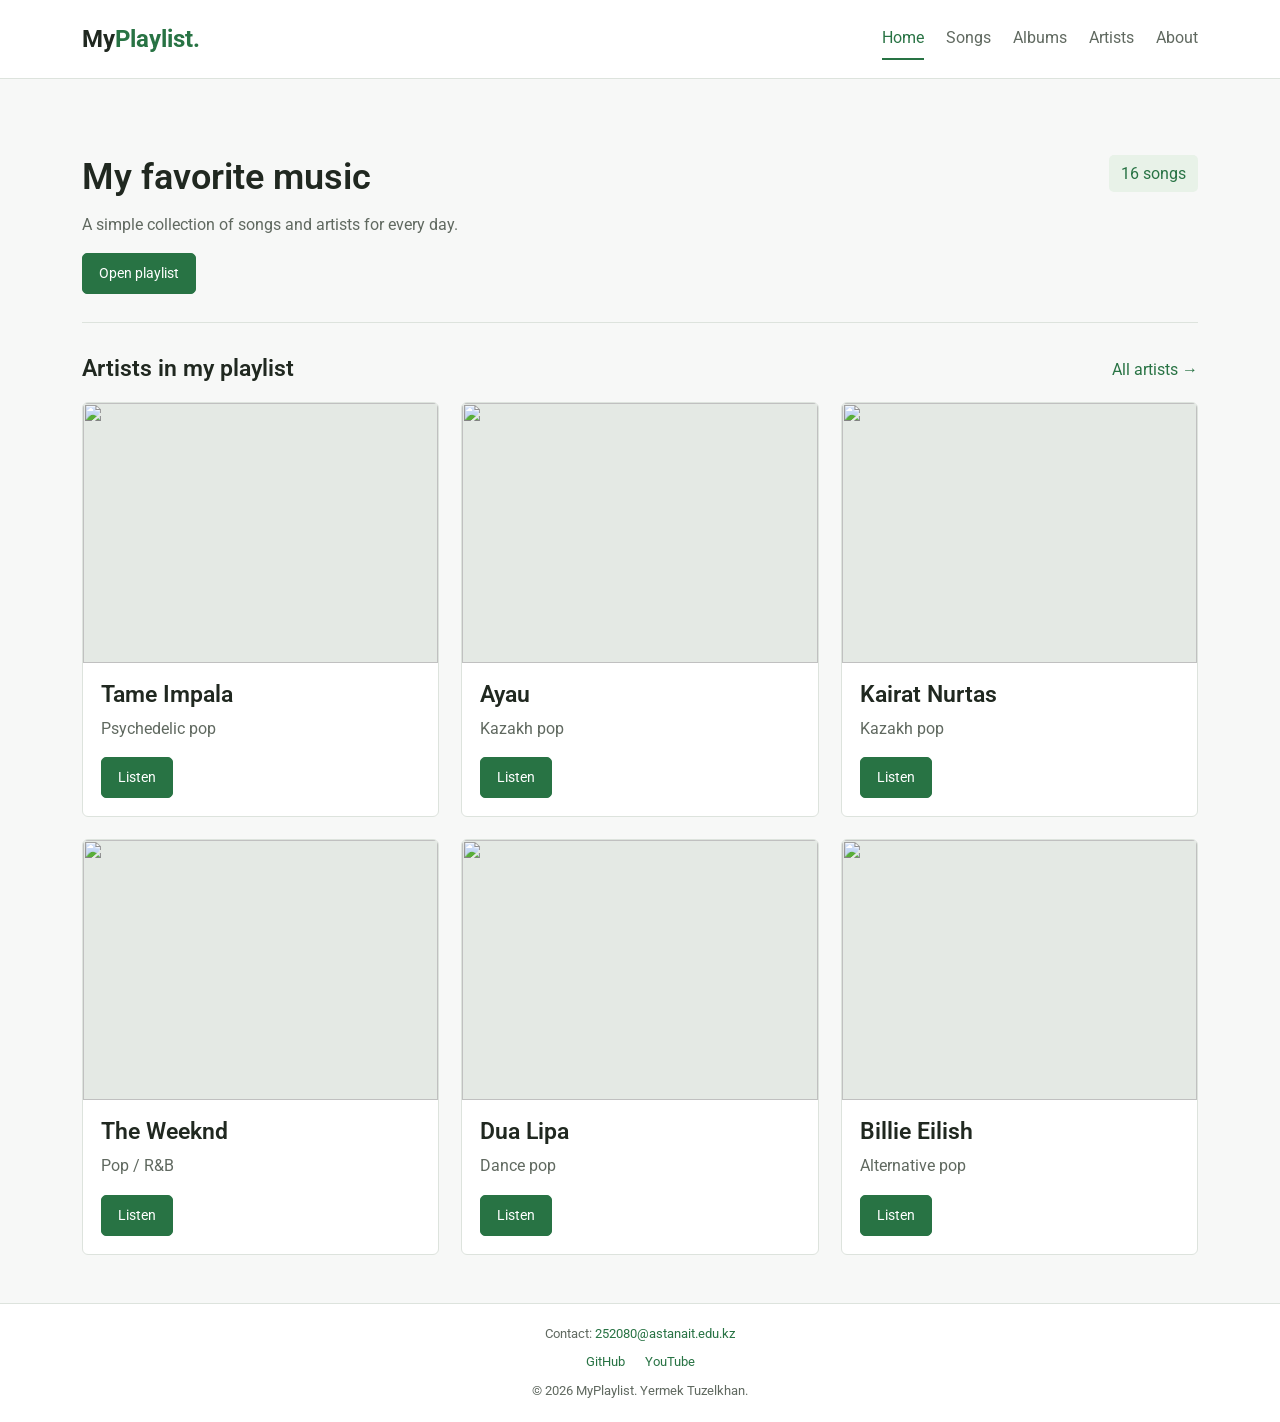
==== index.html @ 05e533fe "first commit" ====
<!DOCTYPE html>
<html lang="en">
    <head>
        <meta charset="UTF-8">
        <meta name="viewport" content="width=device-width, initial-scale=1.0">
        <title> Home | MyPlaylist </title>
        <link href="https://cdn.jsdelivr.net/npm/bootstrap@5.3.0/dist/css/bootstrap.min.css" rel="stylesheet">
        <link href="https://fonts.googleapis.com/css2?family=Roboto:wght@400;500;600;700&amp;display=swap" rel="stylesheet">
        <link href="css/style.css" rel="stylesheet">
        <link href="css/cards.css" rel="stylesheet">
        <link href="css/home.css" rel="stylesheet">
    </head>
    <body>
        <!-- Site header and navigation -->
        <header class="header">
            <div class="container header-container">
                <a href="index.html" class="logo"> My<span>Playlist.</span> </a>
                <nav>
                    <ul class="nav-links">
                        <li>
                            <a href="index.html" class="active"> Home </a>
                        </li>
                        <li>
                            <a href="songs.html"> Songs </a>
                        </li>
                        <li>
                            <a href="albums.html"> Albums </a>
                        </li>
                        <li>
                            <a href="artists.html"> Artists </a>
                        </li>
                        <li>
                            <a href="about.html"> About </a>
                        </li>
                    </ul>
                </nav>
            </div>
        </header>
        <!-- Main page content -->
        <main class="container my-5">
            <section id="home">
                <span class="playlist-count">16 songs</span>
                <div>
                    <h1>My favorite music</h1>
                    <p>A simple collection of songs and artists for every day.</p>
                    <a class="btn music-btn" href="songs.html">Open playlist</a>
                </div>
            </section>
            <section class="section">
                <div class="section-heading">
                    <h2>Artists in my playlist</h2>
                    <a href="artists.html">All artists →</a>
                </div>
                <div class="card-grid">
                    <div class="music-card" id="tame-impala">
                        <img src="https://upload.wikimedia.org/wikipedia/commons/0/08/Tame_Impala_%40_Somerville_Auditorium_(26_4_2009)_(3492591901).jpg" width="600" height="600" loading="lazy">
                        <div class="card-content">
                            <h2>Tame Impala</h2>
                            <p>Psychedelic pop</p>
                            <!-- Add your music link in href below -->
                            <a class="btn music-btn" href="#">Listen</a>
                        </div>
                    </div>
                    <div class="music-card" id="ayau">
                        <img src="https://assets.harpersbazaar.kz/uploads/harpersbazaar/2024/04/photo_2024-04-02_13-04-02.jpg" width="600" height="600" loading="lazy">
                        <div class="card-content">
                            <h2>Ayau</h2>
                            <p>Kazakh pop</p>
                            <!-- Add your music link in href below -->
                            <a class="btn music-btn" href="#">Listen</a>
                        </div>
                    </div>
                    <div class="music-card" id="kairat-nurtas">
                        <img src="https://upload.wikimedia.org/wikipedia/commons/0/09/Kairat_Nurtas.jpg" width="600" height="600" loading="lazy">
                        <div class="card-content">
                            <h2>Kairat Nurtas</h2>
                            <p>Kazakh pop</p>
                            <!-- Add your music link in href below -->
                            <a class="btn music-btn" href="#">Listen</a>
                        </div>
                    </div>
                    <div class="music-card" id="the-weeknd">
                        <img src="https://upload.wikimedia.org/wikipedia/commons/a/a0/The_Weeknd_Portrait_by_Brian_Ziff.jpg" width="600" height="600" loading="lazy">
                        <div class="card-content">
                            <h2>The Weeknd</h2>
                            <p>Pop / R&amp;B</p>
                            <!-- Add your music link in href below -->
                            <a class="btn music-btn" href="#">Listen</a>
                        </div>
                    </div>
                    <div class="music-card" id="dua-lipa">
                        <img src="https://upload.wikimedia.org/wikipedia/commons/b/b5/Dua_Lipa-0872.jpg" width="600" height="600" loading="lazy">
                        <div class="card-content">
                            <h2>Dua Lipa</h2>
                            <p>Dance pop</p>
                            <!-- Add your music link in href below -->
                            <a class="btn music-btn" href="#">Listen</a>
                        </div>
                    </div>
                    <div class="music-card" id="billie-eilish">
                        <img src="https://upload.wikimedia.org/wikipedia/commons/f/fa/Billie_Eilish_2019_by_Glenn_Francis_(cropped)_2.jpg" width="600" height="600" loading="lazy">
                        <div class="card-content">
                            <h2>Billie Eilish</h2>
                            <p>Alternative pop</p>
                            <!-- Add your music link in href below -->
                            <a class="btn music-btn" href="#">Listen</a>
                        </div>
                    </div>
                </div>
            </section>
        </main>
        <!-- Contact information and external links -->
        <footer class="footer">
            <div class="container">
                <p> Contact: <a href="mailto:252080@astanait.edu.kz"> 252080@astanait.edu.kz </a> </p>
                <div class="social-links">
                    <a href="https://github.com/yTuzelkhan"> GitHub </a>
                    <!-- Add your music link in href below -->
                    <a href="#"> YouTube </a>
                </div>
                <p class="mb-0 text-center"> &copy; 2026 MyPlaylist. Yermek Tuzelkhan. </p>
            </div>
        </footer>
    </body>
</html>
---- css/style.css ----
:root {
    --main-color: #287344;
    --text-color: #202820;
    --muted-color: #606960;
}

* {
    box-sizing: border-box;
}

body {
    margin: 0;
    font-family: "Roboto", Arial, sans-serif;
    background: #f7f8f7;
    color: var(--text-color);
    line-height: 1.6;
    min-height: 100vh;
    display: flex;
    flex-direction: column;
}

main {
    flex: 1;
}

a {
    color: var(--main-color);
    text-decoration: none;
}

a:hover {
    color: #1c5431;
    text-decoration: underline;
}

a:focus, button:focus, input:focus {
    outline: 3px solid var(--main-color);
    outline-offset: 4px;
}

h1 {
    font-size: 36px;
}

h2 {
    font-size: 23px;
}

h3 {
    font-size: 19px;
}

h1, h2, h3 {
    font-weight: 600;
    line-height: 1.25;
}

p {
    color: var(--muted-color);
}

.header {
    background: white;
    border-bottom: 1px solid #dde3dd;
    padding: 18px 0;
}

.header-container {
    display: flex;
    justify-content: space-between;
    align-items: center;
    gap: 20px;
}

.logo {
    color: var(--text-color);
    font-size: 24px;
    font-weight: bold;
}

.logo span {
    color: var(--main-color);
}

.nav-links {
    display: flex;
    gap: 22px;
    list-style: none;
    padding: 0;
    margin: 0;
    flex-wrap: wrap;
}

.nav-links a {
    color: var(--muted-color);
    padding: 7px 0;
    display: inline-block;
}

.nav-links .active {
    color: var(--main-color);
    border-bottom: 2px solid;
}

.btn {
    font-size: 14px;
    padding: 9px 16px;
    border-radius: 5px;
}

.music-btn {
    background: var(--main-color);
    color: white;
    border: 1px solid var(--main-color);
}

.music-btn:hover {
    background: #1c5431;
    color: white;
    text-decoration: none;
}

.second-btn {
    border: 1px solid #9aa79a;
    color: var(--text-color);
}

.second-btn:hover {
    background: #edf2ed;
}

.section {
    margin-top: 32px;
}

.page-heading {
    margin-bottom: 24px;
}

.panel {
    background: white;
    border: 1px solid #dde3dd;
    border-radius: 6px;
    padding: 24px;
}

.footer {
    border-top: 1px solid #dde3dd;
    padding: 20px 0;
    text-align: center;
    font-size: 13px;
    background: white;
}

.footer p {
    margin-bottom: 8px;
}

.social-links {
    display: flex;
    justify-content: center;
    gap: 20px;
    margin-bottom: 8px;
}

@media (max-width: 991px) {
    .header-container {
        flex-direction: column;
        gap: 10px;
    }
}

@media (max-width: 575px) {
    .nav-links {
        justify-content: center;
        gap: 14px;
        font-size: 14px;
    }

    h1 {
        font-size: 30px;
    }

    .panel {
        padding: 16px;
    }
}
---- css/cards.css ----
.card-grid {
    display: grid;
    grid-template-columns: repeat(3, 1fr);
    gap: 22px;
}

.music-card {
    background: white;
    border: 1px solid #dde3dd;
    border-radius: 6px;
    overflow: hidden;
    display: flex;
    flex-direction: column;
}

.music-card img {
    display: block;
    width: 100%;
    height: 260px;
    object-fit: cover;
    object-position: center 25%;
    background: #e4e9e4;
}

.card-content {
    padding: 18px;
    flex: 1;
    display: flex;
    flex-direction: column;
    align-items: flex-start;
}

.card-content h2 {
    margin-bottom: 6px;
}

.card-content .music-btn {
    margin-top: auto;
}

@media (max-width: 991px) {
    .card-grid {
        grid-template-columns: repeat(2, 1fr);
    }
}

@media (max-width: 575px) {
    .card-grid {
        grid-template-columns: 1fr;
    }

    .music-card > img {
        height: 300px;
    }
}
---- css/home.css ----
/* ID selector and relative positioning */
#home {
    position: relative;
    padding: 28px 0;
    border-bottom: 1px solid #dde3dd;
}

#home h1 {
    margin-bottom: 12px;
}

.playlist-count {
    position: absolute;
    top: 28px;
    right: 0;
    padding: 6px 12px;
    background: #e8f2e8;
    color: var(--main-color);
    border-radius: 5px;
}

.section-heading {
    display: flex;
    justify-content: space-between;
    align-items: center;
    gap: 16px;
    margin-bottom: 18px;
}

.section-heading h2 {
    margin: 0;
}

@media (max-width: 575px) {
    #home {
        padding-top: 60px;
    }

    .playlist-count {
        top: 12px;
        left: 0;
        right: auto;
    }

    .section-heading {
        align-items: flex-start;
    }
}
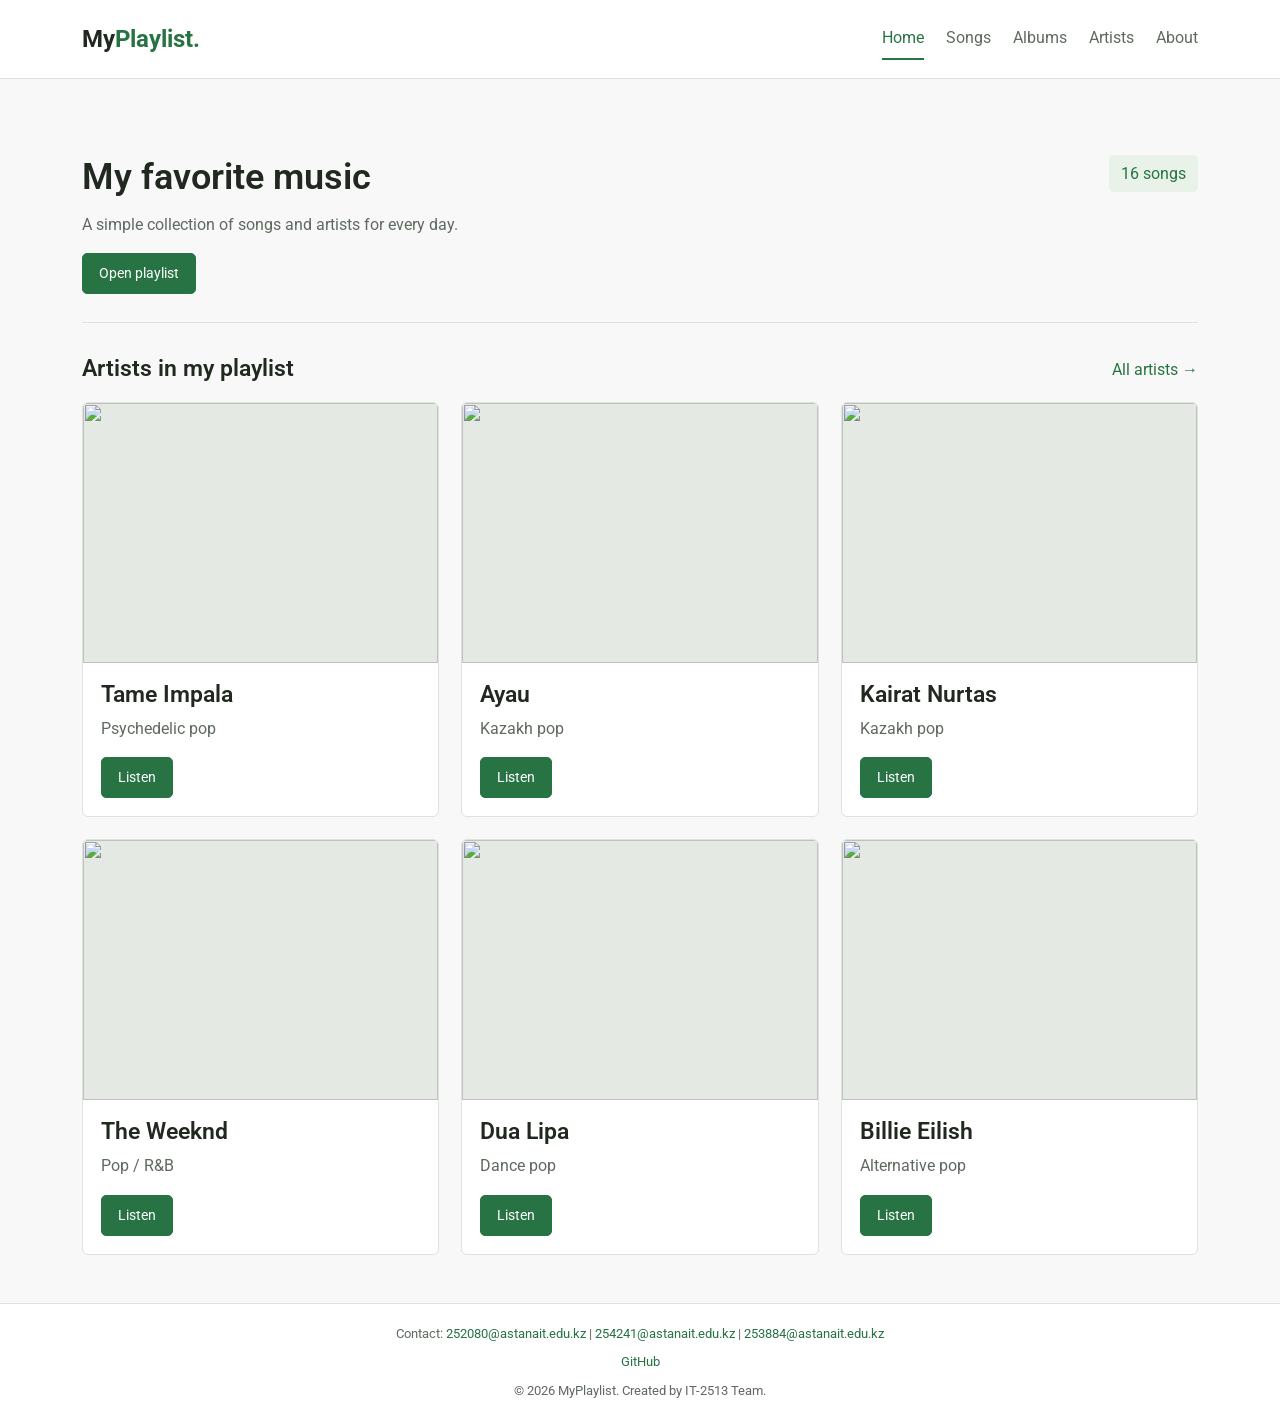
==== commit 92b3b1a6: "Update index.html" ====
--- a/index.html
+++ b/index.html
@@ -11,7 +11,6 @@
         <link href="css/home.css" rel="stylesheet">
     </head>
     <body>
-        <!-- Site header and navigation -->
         <header class="header">
             <div class="container header-container">
                 <a href="index.html" class="logo"> My<span>Playlist.</span> </a>
@@ -36,7 +35,6 @@
                 </nav>
             </div>
         </header>
-        <!-- Main page content -->
         <main class="container my-5">
             <section id="home">
                 <span class="playlist-count">16 songs</span>
@@ -57,7 +55,6 @@
                         <div class="card-content">
                             <h2>Tame Impala</h2>
                             <p>Psychedelic pop</p>
-                            <!-- Add your music link in href below -->
                             <a class="btn music-btn" href="#">Listen</a>
                         </div>
                     </div>
@@ -66,7 +63,6 @@
                         <div class="card-content">
                             <h2>Ayau</h2>
                             <p>Kazakh pop</p>
-                            <!-- Add your music link in href below -->
                             <a class="btn music-btn" href="#">Listen</a>
                         </div>
                     </div>
@@ -75,7 +71,6 @@
                         <div class="card-content">
                             <h2>Kairat Nurtas</h2>
                             <p>Kazakh pop</p>
-                            <!-- Add your music link in href below -->
                             <a class="btn music-btn" href="#">Listen</a>
                         </div>
                     </div>
@@ -84,7 +79,6 @@
                         <div class="card-content">
                             <h2>The Weeknd</h2>
                             <p>Pop / R&amp;B</p>
-                            <!-- Add your music link in href below -->
                             <a class="btn music-btn" href="#">Listen</a>
                         </div>
                     </div>
@@ -93,7 +87,6 @@
                         <div class="card-content">
                             <h2>Dua Lipa</h2>
                             <p>Dance pop</p>
-                            <!-- Add your music link in href below -->
                             <a class="btn music-btn" href="#">Listen</a>
                         </div>
                     </div>
@@ -102,24 +95,20 @@
                         <div class="card-content">
                             <h2>Billie Eilish</h2>
                             <p>Alternative pop</p>
-                            <!-- Add your music link in href below -->
                             <a class="btn music-btn" href="#">Listen</a>
                         </div>
                     </div>
                 </div>
             </section>
         </main>
-        <!-- Contact information and external links -->
         <footer class="footer">
-            <div class="container">
-                <p> Contact: <a href="mailto:252080@astanait.edu.kz"> 252080@astanait.edu.kz </a> </p>
-                <div class="social-links">
-                    <a href="https://github.com/yTuzelkhan"> GitHub </a>
-                    <!-- Add your music link in href below -->
-                    <a href="#"> YouTube </a>
-                </div>
-                <p class="mb-0 text-center"> &copy; 2026 MyPlaylist. Yermek Tuzelkhan. </p>
-            </div>
-        </footer>
+    <div class="container">
+        <p> Contact: <a href="mailto:252080@astanait.edu.kz">252080@astanait.edu.kz</a> | <a href="mailto:254241@astanait.edu.kz">254241@astanait.edu.kz</a> | <a href="mailto:253884@astanait.edu.kz">253884@astanait.edu.kz</a> </p>
+        <div class="social-links">
+            <a href="https://github.com/yTuzelkhan" target="_blank" rel="noopener noreferrer"> GitHub </a>
+        </div>
+        <p class="mb-0 text-center"> &copy; 2026 MyPlaylist. Created by IT-2513 Team. </p>
+    </div>
+</footer>
     </body>
 </html>
--- a/css/home.css
+++ b/css/home.css
@@ -1,4 +1,3 @@
-/* ID selector and relative positioning */
 #home {
     position: relative;
     padding: 28px 0;
